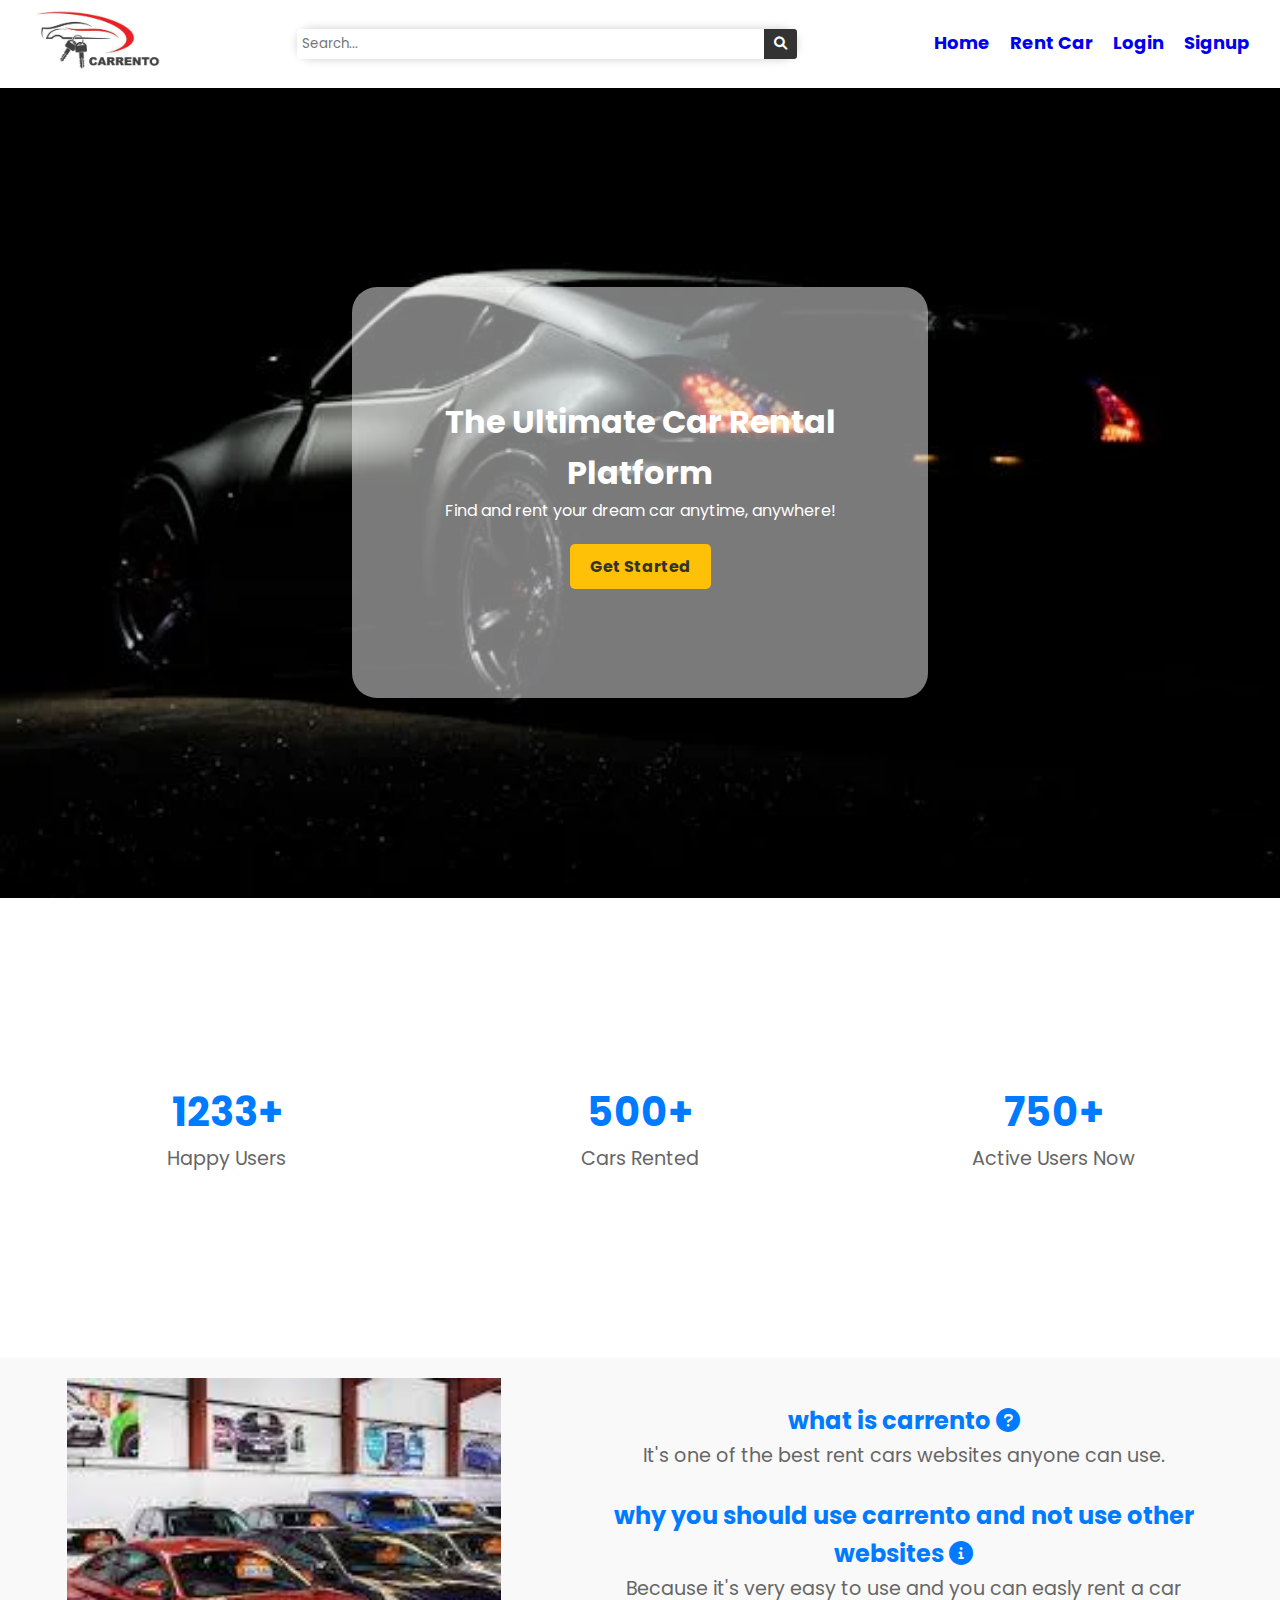
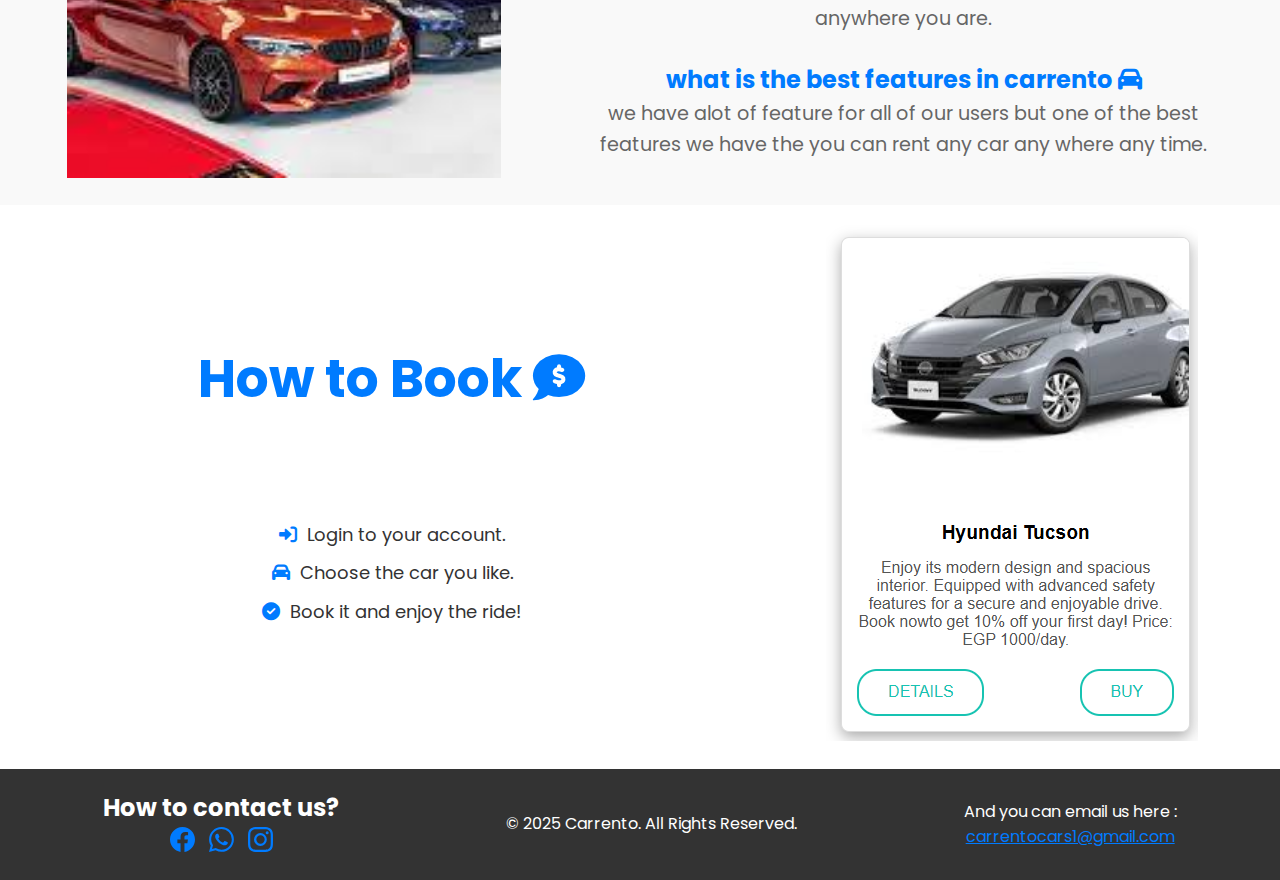
==== index.html @ 09133754 "v0.1" ====
<!DOCTYPE html>
<html lang="en">
  <head>
    <meta charset="UTF-8" />
    <meta name="viewport" content="width=device-width, initial-scale=1.0" />
    <title>Carrento - Rent Your Dream Car</title>
    <link rel="stylesheet" href="css/style.css" />
    <link
      rel="stylesheet"
      href="https://cdnjs.cloudflare.com/ajax/libs/font-awesome/6.0.0-beta3/css/all.min.css"
    />
    <link rel="preconnect" href="https://fonts.googleapis.com" />
    <link rel="preconnect" href="https://fonts.gstatic.com" crossorigin />
    <link
      href="https://fonts.googleapis.com/css2?family=Poppins:wght@300;400;600&display=swap"
      rel="stylesheet"
    />
  </head>
  <body>
    <!-- Header Section -->
    <header class="header">
      <a href="index.html">
        <img src="/image/logo.jpg" alt="Carrento Logo" class="logo" />
      </a>

      <div class="search-box">
        <input type="text" placeholder="Search..." />
        <button class="search-btn">
          <i class="fa-solid fa-magnifying-glass"></i>
        </button>
      </div>
      <nav class="navbar">
        <ul>
          <li><a href="index.html">Home</a></li>
          <li><a href="pages/carcards.html">Rent Car</a></li>
          <li><a href="pages/login.html">Login</a></li>
          <li><a href="pages/signup.html" class="signup-btn">Signup</a></li>
        </ul>
      </nav>
    </header>

    <!-- Hero Section -->
    <section class="hero">
      <div class="hero-t">
        <h1>The Ultimate Car Rental Platform</h1>
        <p>Find and rent your dream car anytime, anywhere!</p>
        <a href="#" class="cta-btn">Get Started</a>
      </div>
    </section>

    <!-- Statistics Section -->
    <section class="statistics">
      <div class="stat card">
        <h2>1233+</h2>
        <p>Happy Users</p>
      </div>
      <div class="stat card">
        <h2>500+</h2>
        <p>Cars Rented</p>
      </div>
      <div class="stat card">
        <h2>750+</h2>
        <p>Active Users Now</p>
      </div>
    </section>

    <!-- About Section -->
    <section class="about">
      <div class="img-about">
        <img src="/image/download.jpg" alt="About Carrento" />
      </div>
      <div class="text">
        <h2 class="txt1">
          what is carrento <i class="fas fa-question-circle"></i>
        </h2>
        <p class="p1">
          It's one of the best rent cars websites anyone can use.
        </p>
        <br />
        <h2 class="txt2">
          why you should use carrento and not use other websites
          <i class="fas fa-info-circle"></i>
        </h2>
        <p class="p2">
          Because it's very easy to use and you can easly rent a car anywhere
          you are.
        </p>
        <br />
        <h2 class="txt3">
          what is the best features in carrento <i class="fas fa-car"></i>
        </h2>
        <p class="p3">
          we have alot of feature for all of our users but one of the best
          features we have the you can rent any car any where any time.
        </p>
      </div>
    </section>

    <!-- How to Book Section -->
    <section class="how-to-book">
      <div class="text-book">
        <h2>How to Book <i class="fa-solid fa-comment-dollar"></i></h2>
        <ul>
          <li><i class="fas fa-sign-in-alt"></i>Login to your account.</li>
          <li><i class="fas fa-car"></i>Choose the car you like.</li>
          <li>
            <i class="fas fa-check-circle"></i>Book it and enjoy the ride!
          </li>
        </ul>
      </div>
      <div class="img-book">
        <img src="/image/book.png" alt="How to Book" />
      </div>
    </section>

    <!-- Footer Section -->
    <footer>
      <div class="how">
        <h2>How to contact us?</h2>
        <a href="" class="conti"
          ><svg
            xmlns="http://www.w3.org/2000/svg"
            width="40"
            height="40"
            fill="currentColor"
            class="bi bi-facebook"
            viewBox="0 0 16 16"
          >
            <path
              d="M16 8.049c0-4.446-3.582-8.05-8-8.05C3.58 0-.002 3.603-.002 8.05c0 4.017 2.926 7.347 6.75 7.951v-5.625h-2.03V8.05H6.75V6.275c0-2.017 1.195-3.131 3.022-3.131.876 0 1.791.157 1.791.157v1.98h-1.009c-.993 0-1.303.621-1.303 1.258v1.51h2.218l-.354 2.326H9.25V16c3.824-.604 6.75-3.934 6.75-7.951"
            /></svg
        ></a>
        <a href="" class="conti"
          ><svg
            xmlns="http://www.w3.org/2000/svg"
            width="40"
            height="40"
            fill="currentColor"
            class="bi bi-whatsapp"
            viewBox="0 0 16 16"
          >
            <path
              d="M13.601 2.326A7.85 7.85 0 0 0 7.994 0C3.627 0 .068 3.558.064 7.926c0 1.399.366 2.76 1.057 3.965L0 16l4.204-1.102a7.9 7.9 0 0 0 3.79.965h.004c4.368 0 7.926-3.558 7.93-7.93A7.9 7.9 0 0 0 13.6 2.326zM7.994 14.521a6.6 6.6 0 0 1-3.356-.92l-.24-.144-2.494.654.666-2.433-.156-.251a6.56 6.56 0 0 1-1.007-3.505c0-3.626 2.957-6.584 6.591-6.584a6.56 6.56 0 0 1 4.66 1.931 6.56 6.56 0 0 1 1.928 4.66c-.004 3.639-2.961 6.592-6.592 6.592m3.615-4.934c-.197-.099-1.17-.578-1.353-.646-.182-.065-.315-.099-.445.099-.133.197-.513.646-.627.775-.114.133-.232.148-.43.05-.197-.1-.836-.308-1.592-.985-.59-.525-.985-1.175-1.103-1.372-.114-.198-.011-.304.088-.403.087-.088.197-.232.296-.346.1-.114.133-.198.198-.33.065-.134.034-.248-.015-.347-.05-.099-.445-1.076-.612-1.47-.16-.389-.323-.335-.445-.34-.114-.007-.247-.007-.38-.007a.73.73 0 0 0-.529.247c-.182.198-.691.677-.691 1.654s.71 1.916.81 2.049c.098.133 1.394 2.132 3.383 2.992.47.205.84.326 1.129.418.475.152.904.129 1.246.08.38-.058 1.171-.48 1.338-.943.164-.464.164-.86.114-.943-.049-.084-.182-.133-.38-.232"
            /></svg
        ></a>

        <a href="" class="conti"
          ><svg
            xmlns="http://www.w3.org/2000/svg"
            width="40"
            height="40"
            fill="currentColor"
            class="bi bi-instagram"
            viewBox="0 0 16 16"
          >
            <path
              d="M8 0C5.829 0 5.556.01 4.703.048 3.85.088 3.269.222 2.76.42a3.9 3.9 0 0 0-1.417.923A3.9 3.9 0 0 0 .42 2.76C.222 3.268.087 3.85.048 4.7.01 5.555 0 5.827 0 8.001c0 2.172.01 2.444.048 3.297.04.852.174 1.433.372 1.942.205.526.478.972.923 1.417.444.445.89.719 1.416.923.51.198 1.09.333 1.942.372C5.555 15.99 5.827 16 8 16s2.444-.01 3.298-.048c.851-.04 1.434-.174 1.943-.372a3.9 3.9 0 0 0 1.416-.923c.445-.445.718-.891.923-1.417.197-.509.332-1.09.372-1.942C15.99 10.445 16 10.173 16 8s-.01-2.445-.048-3.299c-.04-.851-.175-1.433-.372-1.941a3.9 3.9 0 0 0-.923-1.417A3.9 3.9 0 0 0 13.24.42c-.51-.198-1.092-.333-1.943-.372C10.443.01 10.172 0 7.998 0zm-.717 1.442h.718c2.136 0 2.389.007 3.232.046.78.035 1.204.166 1.486.275.373.145.64.319.92.599s.453.546.598.92c.11.281.24.705.275 1.485.039.843.047 1.096.047 3.231s-.008 2.389-.047 3.232c-.035.78-.166 1.203-.275 1.485a2.5 2.5 0 0 1-.599.919c-.28.28-.546.453-.92.598-.28.11-.704.24-1.485.276-.843.038-1.096.047-3.232.047s-2.39-.009-3.233-.047c-.78-.036-1.203-.166-1.485-.276a2.5 2.5 0 0 1-.92-.598 2.5 2.5 0 0 1-.6-.92c-.109-.281-.24-.705-.275-1.485-.038-.843-.046-1.096-.046-3.233s.008-2.388.046-3.231c.036-.78.166-1.204.276-1.486.145-.373.319-.64.599-.92s.546-.453.92-.598c.282-.11.705-.24 1.485-.276.738-.034 1.024-.044 2.515-.045zm4.988 1.328a.96.96 0 1 0 0 1.92.96.96 0 0 0 0-1.92m-4.27 1.122a4.109 4.109 0 1 0 0 8.217 4.109 4.109 0 0 0 0-8.217m0 1.441a2.667 2.667 0 1 1 0 5.334 2.667 2.667 0 0 1 0-5.334"
            /></svg
        ></a>
      </div>
      <p>© 2025 Carrento. All Rights Reserved.</p>
      <p>
        And you can email us here : <br />
        <a href="carrentocars1@gmail.com">carrentocars1@gmail.com</a>
      </p>
    </footer>
  </body>
</html>
---- css/style.css ----
/* Reset */
body {
   width: 100%;
  }
body, h1, h2, p, ul, li, a, input, button {
    margin: 0;
    padding: 0;
    box-sizing: border-box;
    font-family: 'Poppins', sans-serif;
  }
  
  /* Body */
  body {
    background-color: #f4f4f9;
    color: #333;
    line-height: 1.6;
  }
  
  /* Header */
  .header {
    display: flex;
    justify-content: space-between;
    align-items: center;
    padding: 10px 20px;
    background: #ffffff;
    color: black;
  }
  
  .logo {
    width: 150px;
    height: 60px;
  }
  
  .navbar ul {
    display: flex;
    list-style: none;
  }
  
  .navbar ul li {
    margin: 0 10px;
  }
  .navbar ul li a:hover {
      /* border-bottom: 1px solid red; */
     
      transition: all 0.3s ease-in-out;
      color: red;
  }
  
  .navbar ul li a {
    text-decoration: none;
    font-weight: bold;
  }
  

  .search-box {
    width: 500px;
    display: flex;
    box-shadow: 0 0 10px rgba(0, 0, 0, 0.2);
    border-radius: 20px;
  }
  
  .search-box input {
    width: 100%;
    padding: 5px;
    border: none;
    border-radius:  3px;
  }
  
  .search-btn {
  
    padding: 5px 10px;
    background: #333;
    color: #fff;
    border: none;
    border-radius: 0 3px 3px 0;
    cursor: pointer;
  }
  
  /* Hero Section */
  .hero {
    display: flex
    ;
        height: 90vh;
        text-align: center;
        background-image: url(/image/hero.webp);
        background-size: cover;
        background-position: center;
        background-repeat: no-repeat;
        color: #fff;
        align-content: center;
        justify-content: center;
        align-items: center;
  }
  .hero-t{
       display: flex;
        width: 35%;
        background: rgba(244, 244, 244, 0.5);
        height: 35%;
        padding: 5vw;
        text-align: center;
        flex-direction: column;
        justify-content: center;
        align-items: center;
        border-radius: 25px;
    }
  
  .cta-btn {
    display: inline-block;
    padding: 10px 20px;
    background: #ffc107;
    color: #333;
    border-radius: 5px;
    text-decoration: none;
    font-weight: bold;
    margin-top: 20px;
  }
  
  .cta-btn:hover {
   color: red;
  }
  
  /* Statistics Section */
  .statistics {
    display: flex;
    justify-content: space-around;
    height: 40vh;
    padding: 50px 20px;
    background: #fff;
    text-align: center;
  }
  
  .card {
    padding: 20px;
    display: flex;
    width: 20%;
    text-align: center;
    min-width: 200px;
    align-items: center;
    flex-direction: column;
    justify-content: center;
    
}
.card:hover {
   
    box-shadow: 0 2px 20px 4px rgba(0, 0, 0, 0.1);
 
    transition: all 0.3s ease-in-out;
  }
  
  .stat h2 {
    font-size: 2.5em;
    color: #007bff;
  }
  
  .stat p {
    font-size: 1.2em;
    color: #666;
  }
  
  /* About Section */
  .about {
    display: flex;
        padding: 20px 20px;
        background: #f9f9f9;
        text-align: center;
        flex-direction: row;
        align-items: center;
        justify-content: space-around;
  }
  .img-about {
    width: 35%;
  }
  .img-about img {
    width: 100%;
    height: 50%;
  }
  
  .text {
    width: 50%;
  }
  
  .text h2 {
    font-size: 1.5em;
    color: #007bff;
  }
  .how-to-book{
    display: flex
;
    padding: 20px 20px;
    background: #fff;
    text-align: center;
    flex-wrap: nowrap;
    justify-content: space-around;
    align-items: center;
  }
  .text-book{
    width: 50%;
    height: 300px;
    display: flex;
    font-size: 35px;
    flex-direction: column;
    justify-content: space-between;
    align-items: center;
  }
  .text-book h2 {
    font-size: 1.5em;
    color: #007bff;
  }
  .text p {
    font-size: 1.2em;
    color: #666;}
    ul {
      list-style: none;
  }

  ul li {
      margin: 10px 0;
      font-size: 18px;
  }

  ul li i {
      color: #007bff;
      margin-right: 10px;
  }
  .about .img-about img {
    height: 400px;
  }
  /* How to Book Section */
  .how-to-book {
    padding: 20px 20px;
    background: #fff;
    text-align: center;
  }
  
  .how-to-book ol {
    list-style: decimal inside;
    text-align: left;
    display: inline-block;
  }
  
  /* Footer */
  footer {
    display: flex;
    text-align: center;
    padding: 20px;
    background: #333;
    color: #fff;
    justify-content: space-around;
    align-items: center;
  }
  
  footer a {
    color: #007bff;
  }
  footer a:hover {
    color: blue;
  }
  footer svg {
    width: 25px;
    margin: 0 5px;
    height: 25px;
  }
  /* Media Queries for Responsiveness */

/* الهواتف ذات الشاشات الصغيرة */
@media (max-width: 600px) {
    /* الهيدر */
    .header {
      flex-direction: column;
      align-items: flex-start;
    }
  
    .navbar ul {
      flex-direction: column;
      width: 100%;
    }
  
    .navbar ul li {
      margin: 5px 0;
    }
  
    .search-box {
      width: 100%;
      margin-top: 10px;
    }
  
    .search-box input {
      width: calc(100% - 60px);
    }
  
    .search-btn {
      width: 60px;
    }
  
    /* قسم البطل (Hero Section) */
    .hero {
      padding: 50px 20px;
      background-position: center;
      background-size: cover;
    }
  
    .hero h1 {
      font-size: 2em;
    }
  
    .cta-btn {
      padding: 10px 15px;
      font-size: 1em;
    }
  
    /* قسم الإحصائيات */
    .statistics {
      flex-direction: column;
    }
  
    .stat {
      margin-bottom: 20px;
    }
  
    /* الأقسام الأخرى */
    .about, .how-to-book {
      padding: 30px 15px;
    }
  
    .about .img-about {
      display: none;
    }
  
    .about .text {
      width: 100%;
    }
    .statistics{
      flex-direction: column;
      height: 100%;
    }
    
    .how-to-book .img-book {
      display: none;
    }
    .how-to-book .img-book img {
      display: none;
    }
  
    .how-to-book .text-book {
      width: 100%;
      font-size: 30px;
      justify-content: center;
    }
  
  
    /* الفوتر */
    footer {
      padding: 15px;
    }
  
    footer .social-media {
      flex-direction: column;
    }
  
    footer .social-media a {
      margin: 5px 0;
    }
  }
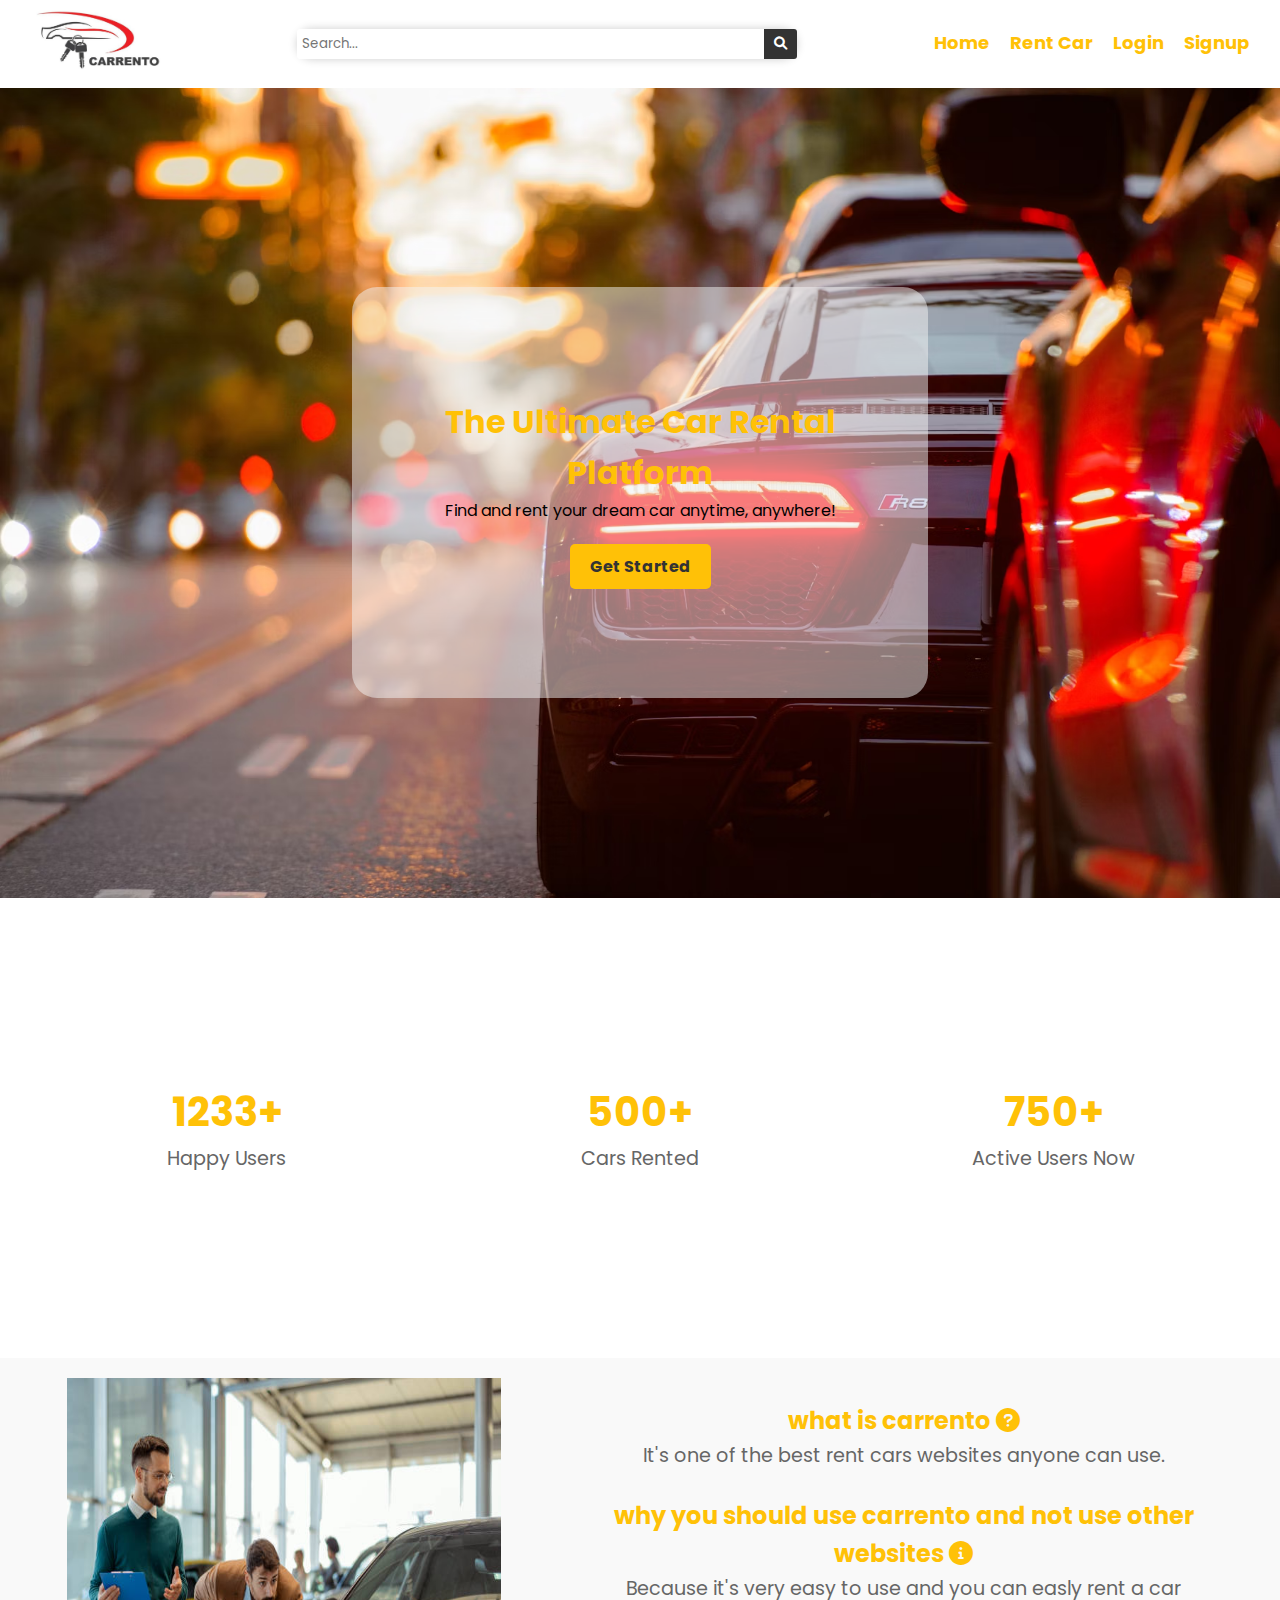
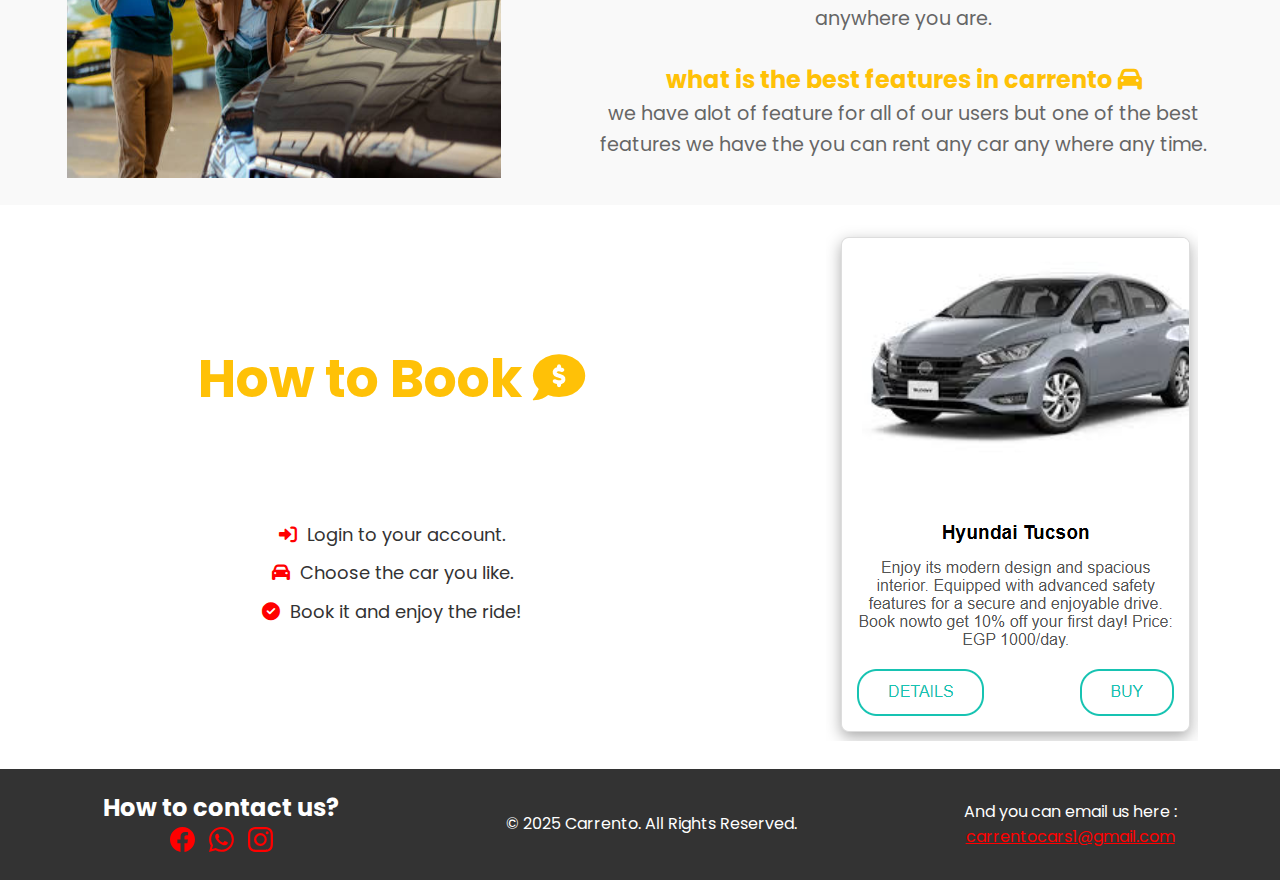
==== commit 8706dcf0: "v22" ====
--- a/index.html
+++ b/index.html
@@ -15,12 +15,13 @@
       href="https://fonts.googleapis.com/css2?family=Poppins:wght@300;400;600&display=swap"
       rel="stylesheet"
     />
+    <link rel="shortcut icon" href="./image/logo.jpg" type="image/x-icon" />
   </head>
   <body>
     <!-- Header Section -->
     <header class="header">
       <a href="index.html">
-        <img src="/image/logo.jpg" alt="Carrento Logo" class="logo" />
+        <img src="./image/logo.jpg" alt="Carrento Logo" class="logo" />
       </a>
 
       <div class="search-box">
@@ -44,7 +45,7 @@
       <div class="hero-t">
         <h1>The Ultimate Car Rental Platform</h1>
         <p>Find and rent your dream car anytime, anywhere!</p>
-        <a href="#" class="cta-btn">Get Started</a>
+        <a href="./pages/carcards.html" class="cta-btn">Get Started</a>
       </div>
     </section>
 
@@ -67,7 +68,7 @@
     <!-- About Section -->
     <section class="about">
       <div class="img-about">
-        <img src="/image/download.jpg" alt="About Carrento" />
+        <img src="./image/istockphoto.jpg" alt="About Carrento" />
       </div>
       <div class="text">
         <h2 class="txt1">
@@ -109,7 +110,7 @@
         </ul>
       </div>
       <div class="img-book">
-        <img src="/image/book.png" alt="How to Book" />
+        <img src="./image/book.png" alt="How to Book" />
       </div>
     </section>
 
--- a/css/style.css
+++ b/css/style.css
@@ -49,6 +49,7 @@
   .navbar ul li a {
     text-decoration: none;
     font-weight: bold;
+    color: #ffc107;
   }
   
 
@@ -82,11 +83,11 @@
     ;
         height: 90vh;
         text-align: center;
-        background-image: url(/image/hero.webp);
+        background-image: url(../image/heroo.avif);
         background-size: cover;
         background-position: center;
         background-repeat: no-repeat;
-        color: #fff;
+        color: black ;
         align-content: center;
         justify-content: center;
         align-items: center;
@@ -118,7 +119,9 @@
   .cta-btn:hover {
    color: red;
   }
-  
+  .hero h1{
+    color: #ffc107;
+  }
   /* Statistics Section */
   .statistics {
     display: flex;
@@ -149,7 +152,7 @@
   
   .stat h2 {
     font-size: 2.5em;
-    color: #007bff;
+    color: #ffc107;
   }
   
   .stat p {
@@ -181,7 +184,7 @@
   
   .text h2 {
     font-size: 1.5em;
-    color: #007bff;
+    color: #ffc107;
   }
   .how-to-book{
     display: flex
@@ -204,7 +207,7 @@
   }
   .text-book h2 {
     font-size: 1.5em;
-    color: #007bff;
+    color: #ffc107;
   }
   .text p {
     font-size: 1.2em;
@@ -219,7 +222,7 @@
   }
 
   ul li i {
-      color: #007bff;
+      color: red;
       margin-right: 10px;
   }
   .about .img-about img {
@@ -250,7 +253,7 @@
   }
   
   footer a {
-    color: #007bff;
+    color: red;
   }
   footer a:hover {
     color: blue;
